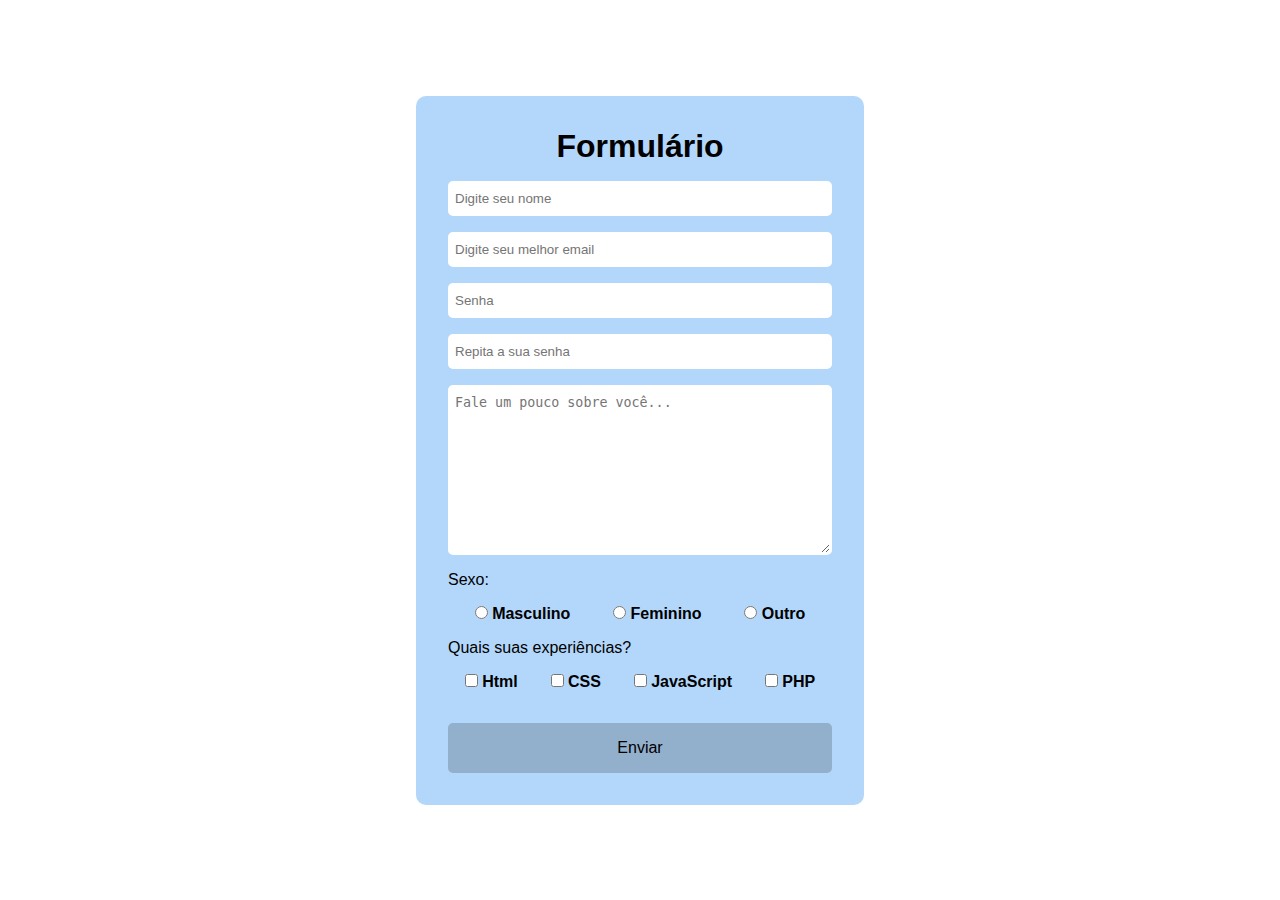
==== form.html @ b3d4ce6d "Aula Formulario" ====
<!DOCTYPE html>
<html lang="en">

<head>
    <meta charset="UTF-8">
    <meta http-equiv="X-UA-Compatible" content="IE=edge">
    <meta name="viewport" content="width=device-width, initial-scale=1.0">
    <link rel="stylesheet" href="form.css">
    <title>Formulário</title>
</head>

<body>
    <div class="content">
        <h1>Formulário</h1>
        <form id="form">
            <div>
                <input type="text" placeholder="Digite seu nome" class="inputs required" oninput="nameValidate()">
                <span class="span-required">Nome deve ter no mínimo 3 caracteres</span>
            </div>
            <div>
                <input type="email" placeholder="Digite seu melhor email" class="inputs required"
                    oninput="emailValidate()">
                <span class="span-required">Digite um email válido</span>
            </div>
            <div>
                <input type="password" placeholder="Senha" class="inputs required" oninput="mainPasswordValidate()">
                <span class="span-required">Digite uma senha com no mínimo 8 caracteres</span>
            </div>
            <div>
                <input type="password" placeholder="Repita a sua senha" class="inputs required"
                    oninput="comparePassword()">
                <span class="span-required">Senhas devem ser compatíveis</span>
            </div>
            <textarea class="inputs" name="descricao" id="descricao" cols="25" rows="10"
                placeholder="Fale um pouco sobre você..."></textarea>
            <p>Sexo:</p>
            <div class="box-select">
                <div>
                    <input type="radio" id="m" value="m" name="sexo">
                    <label for="m">Masculino</label>
                </div>
                <div>
                    <input type="radio" id="f" value="f" name="sexo">
                    <label for="f">Feminino</label>
                </div>
                <div>
                    <input type="radio" id="o" value="o" name="sexo">
                    <label for="o">Outro</label>
                </div>
            </div>
            <p>Quais suas experiências?</p>
            <div class="box-select">
                <div>
                    <input type="checkbox" id="html" value="html" name="experiencias">
                    <label for="html">Html</label>
                </div>
                <div>
                    <input type="checkbox" id="css" value="css" name="experiencias">
                    <label for="css">CSS</label>
                </div>
                <div>
                    <input type="checkbox" id="js" value="js" name="experiencias">
                    <label for="js">JavaScript</label>
                </div>
                <div>
                    <input type="checkbox" id="php" value="php" name="experiencias">
                    <label for="php">PHP</label>
                </div>
            </div>
            <button type="submit">Enviar</button>
        </form>
    </div>
</body>
<script type="text/javascript" src="form.js"></script>

</html>
---- form.css ----
:root {
    --color-titulo: rgb(0, 0, 0);
    --color-erro: #ff0000;
    --color-campo: rgb(255, 255, 255);
    --color-formulario: #b3d7fa;
    --color-borda: #000000;
}

* {
    margin: 0;
    padding: 0;
}

body {
    font-family: Arial, Helvetica, sans-serif;
    background-color: var(--color-campo);
    color: var(--color-titulo);
    display: flex;
    justify-content: center;
    align-items: center;
    height: 100vh;
    background-color: white;
}

.content {
    background-color: var(--color-formulario);
    padding: 2rem;
    border-radius: 10px;
    min-width: 30%;
    overflow: auto;
}

h1 {
    margin-bottom: 1rem;
    text-align: center;
}

.content form {
    display: flex;
    flex-direction: column;
    gap: 1rem;
}

.span-required {
    font-size: 12px;
    margin: 3px 0 0 1px;
    color: var(--color-erro);
    display: none;
}

.inputs {
    padding: 8px 5px;
    outline: none;
    border-radius: 5px;
    background-color: var(--color-campo);
    border: 2px solid var(--color-campo);
    color: var(--color-titulo);
    width: 100%;
    box-sizing: border-box;
    transition: .3s;
}

.inputs:focus {
    border-color: var(--color-borda);
}

.box-select {
    display: flex;
    justify-content: space-evenly;
    font-weight: bold;
    gap: 1rem;
}

button[type="submit"] {
    padding: 1rem;
    font-size: 1rem;
    outline: none;
    border: none;
    border-radius: 5px;
    margin-top: 1rem;
    background-color: rgba(0, 0, 0, 0.185);
    color: var(--color-titulo);
    cursor: pointer;
    transition: .3s;
}

button[type="submit"]:hover {
    background-color: #a6acb3;
}

@media screen and (max-width: 576px) {
    .box-select {
        flex-direction: column;
        gap: 5px;
    }
}
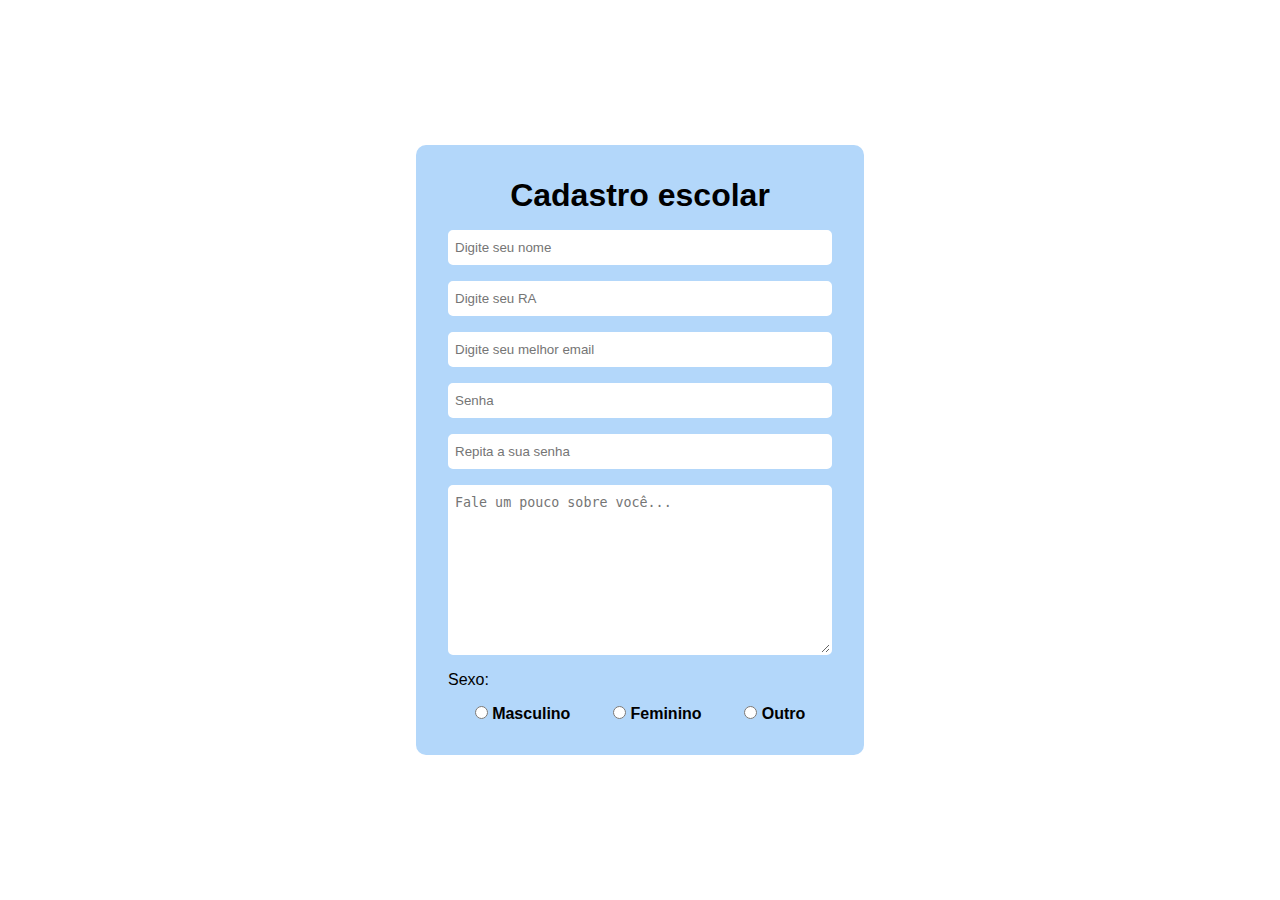
==== commit bcbd0b3a: "R" ====
--- a/form.html
+++ b/form.html
@@ -6,30 +6,35 @@
     <meta http-equiv="X-UA-Compatible" content="IE=edge">
     <meta name="viewport" content="width=device-width, initial-scale=1.0">
     <link rel="stylesheet" href="form.css">
-    <title>Formulário</title>
+    <title>Cadastro escolar</title>
 </head>
 
 <body>
     <div class="content">
-        <h1>Formulário</h1>
+        <h1>Cadastro escolar</h1>
         <form id="form">
             <div>
                 <input type="text" placeholder="Digite seu nome" class="inputs required" oninput="nameValidate()">
-                <span class="span-required">Nome deve ter no mínimo 3 caracteres</span>
+                <span class="span-required">Nome deve ter no mínimo 3 caracteres.</span>
+            </div>
+            <div>
+                <input type="email" placeholder="Digite seu RA" class="inputs required"
+                    oninput="emailValidate()">
+                <span class="span-required">Seu RA deve conter 13 caracteres.</span>
             </div>
             <div>
                 <input type="email" placeholder="Digite seu melhor email" class="inputs required"
                     oninput="emailValidate()">
-                <span class="span-required">Digite um email válido</span>
+                <span class="span-required">Digite um email válido.</span>
             </div>
             <div>
                 <input type="password" placeholder="Senha" class="inputs required" oninput="mainPasswordValidate()">
-                <span class="span-required">Digite uma senha com no mínimo 8 caracteres</span>
+                <span class="span-required">Digite uma senha com no mínimo 8 caracteres.</span>
             </div>
             <div>
                 <input type="password" placeholder="Repita a sua senha" class="inputs required"
                     oninput="comparePassword()">
-                <span class="span-required">Senhas devem ser compatíveis</span>
+                <span class="span-required">Senhas devem ser compatíveis.</span>
             </div>
             <textarea class="inputs" name="descricao" id="descricao" cols="25" rows="10"
                 placeholder="Fale um pouco sobre você..."></textarea>
@@ -48,28 +53,7 @@
                     <label for="o">Outro</label>
                 </div>
             </div>
-            <p>Quais suas experiências?</p>
-            <div class="box-select">
-                <div>
-                    <input type="checkbox" id="html" value="html" name="experiencias">
-                    <label for="html">Html</label>
-                </div>
-                <div>
-                    <input type="checkbox" id="css" value="css" name="experiencias">
-                    <label for="css">CSS</label>
-                </div>
-                <div>
-                    <input type="checkbox" id="js" value="js" name="experiencias">
-                    <label for="js">JavaScript</label>
-                </div>
-                <div>
-                    <input type="checkbox" id="php" value="php" name="experiencias">
-                    <label for="php">PHP</label>
-                </div>
-            </div>
-            <button type="submit">Enviar</button>
-        </form>
-    </div>
+            
 </body>
 <script type="text/javascript" src="form.js"></script>
 
